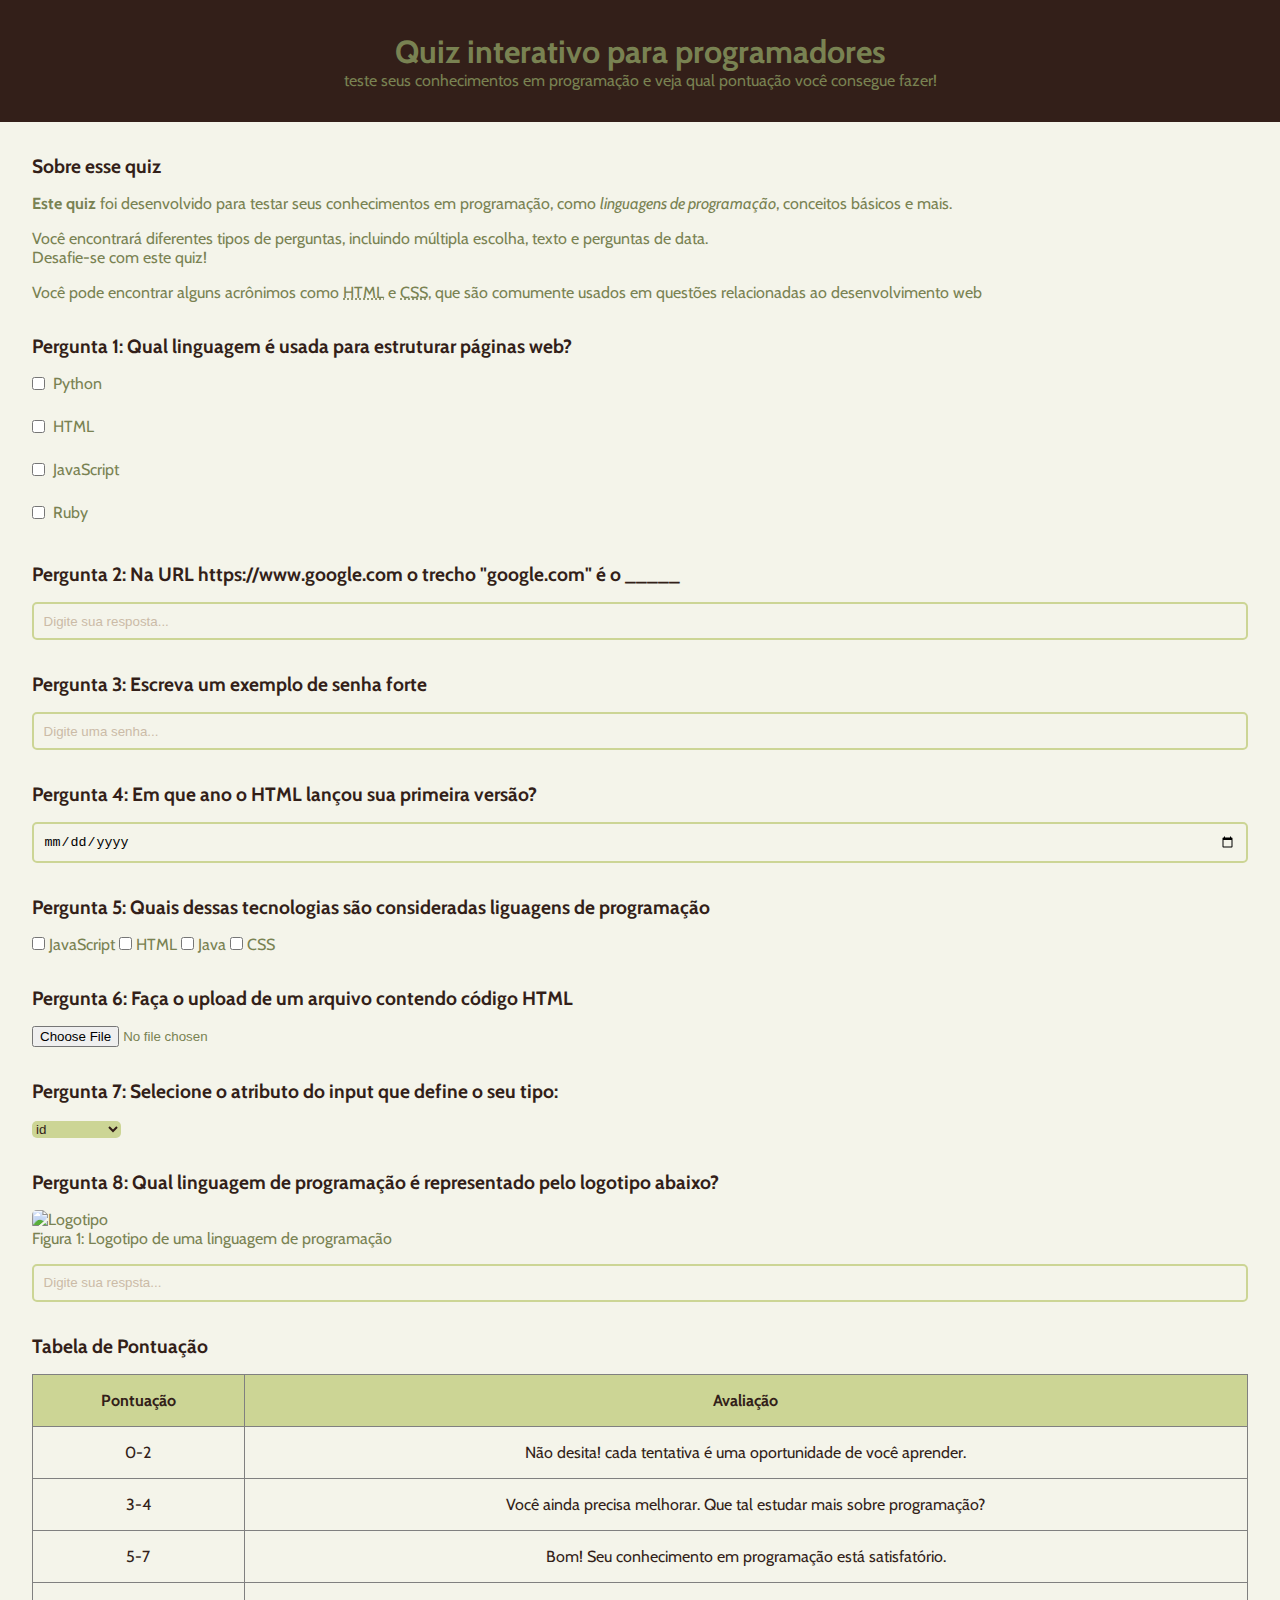
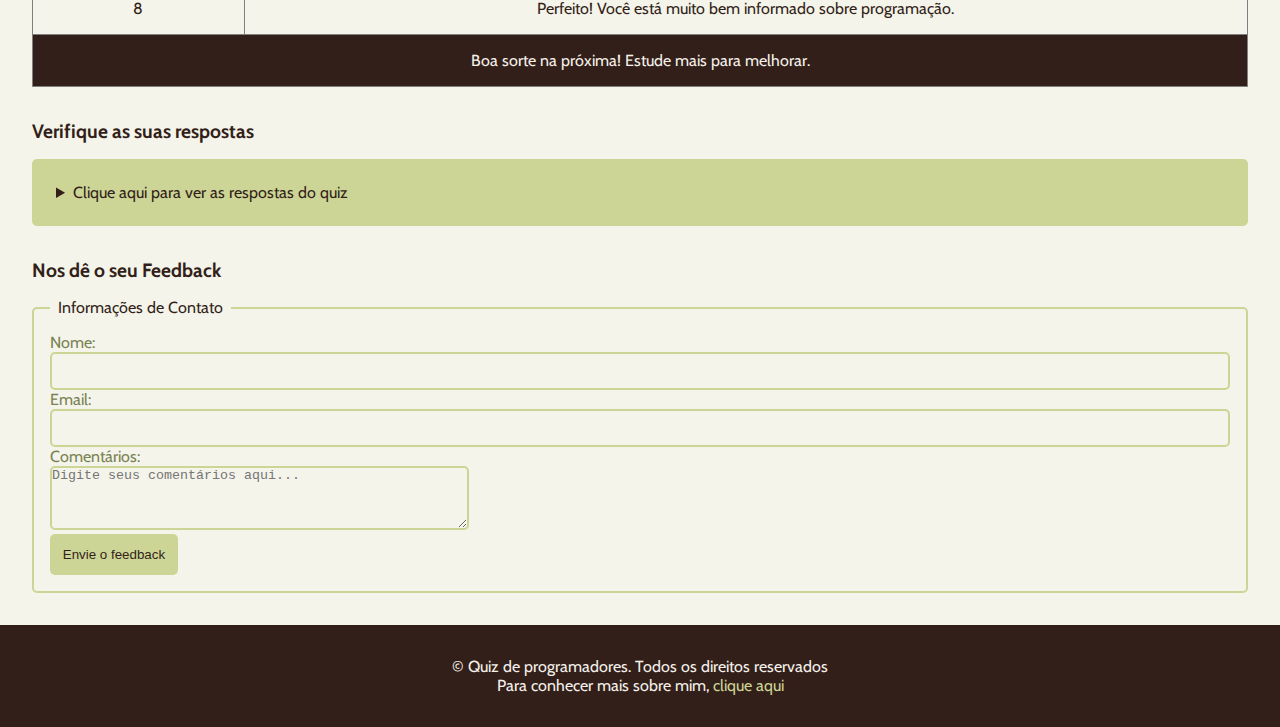
==== index.html @ dadb9cc4 "Update index.html" ====
<!DOCTYPE html>
<html>
    <head>
        <title>Quiz para programadores</title>
        <meta name="description" content="Um quiz interativo para testar seus conecimentos">
        <link rel="stylesheet" href="index.css">
    </head>
    <body> 
        <header>
            <h1>Quiz interativo para programadores</h1>
            <p>teste seus conhecimentos em programação e veja qual 
            pontuação você consegue fazer!</p>
        </header>
        <main>
            <!--Introdução-->
            <section>
                <h2>Sobre esse quiz</h2>
                <p>
                 <strong>Este quiz</strong> foi desenvolvido para testar seus
                 conhecimentos em programação, como <em>linguagens de 
                 programação</em>, conceitos básicos e mais.
                </p>
                <p>
                    Você encontrará diferentes tipos de perguntas, incluindo 
                    múltipla escolha, texto e perguntas de data. <br> Desafie-se com este 
                    quiz!
                </p>
                <p>
                    Você pode encontrar alguns acrônimos como <abbr title="HyperText Markup Language">HTML</abbr> e <abbr title="Cascade Style Sheets">CSS</abbr>, que são 
                    comumente usados em questões relacionadas ao desenvolvimento web
                </p>

            </section>
            <!--Pergunta 1: múltipla escolha-->
            <section>
                <h2>
                    Pergunta 1: Qual linguagem é usada para estruturar páginas web?
                </h2>
                <div class="checkbox-container">
                    <input type="checkbox" id="python">
                    <label for="python">Python</label>
                  </div>
                  
                  <div class="checkbox-container">
                    <input type="checkbox" id="html">
                    <label for="html">HTML</label>
                  </div>
                  
                  <div class="checkbox-container">
                    <input type="checkbox" id="javascript">
                    <label for="javascript">JavaScript</label>
                  </div>
                  
                  <div class="checkbox-container">
                    <input type="checkbox" id="ruby">
                    <label for="ruby">Ruby</label>
                  </div>
            </section>
            <!--Pergunta 2: texto-->
            <section>
                <h2>Pergunta 2: Na URL https://www.google.com o trecho "google.com" é o _____</h2>
                <form>
                    <input type="text" id="p2" name="pergunta2" placeholder="Digite sua resposta...">
                </form>
            </section>
            <!--Pergunta 3: senha-->
            <section>
                <h2>
                    Pergunta 3: Escreva um exemplo de senha forte
                </h2>
                <form>
                    <input type="password" id="p3" name="pergunta3" placeholder="Digite uma senha...">
                </form>
            </section>
            <!--Pergunta 4: data-->
            <section>
                <h2>
                    Pergunta 4: Em que ano o HTML lançou sua primeira versão?
                </h2>
                <form>
                    <input type="date" id="p4" name="pergunta4" >
                </form>
            </section>
            <!--Pergunta 5: seleção múltipla-->
            <section>
                <h2>
                    Pergunta 5: Quais dessas tecnologias são consideradas liguagens de programação
                </h2>
                <form>
                    <input type="checkbox" id="p5a" name="pergunta5" value="JavaScript">
                    <label for="p5a">
                        JavaScript
                    </label>
                    <input type="checkbox" id="p5b" name="pergunta5" value="HTML">
                    <label for="p5b">
                        HTML
                    </label>
                    <input type="checkbox" id="p5c" name="pergunta5" value="Java">
                    <label for="p5c">
                        Java
                    </label>
                    <input type="checkbox" id="p5d" name="pergunta5" value="CSS">
                    <label for="p5d">
                        CSS
                    </label>
                </form>
            </section>
            <!--Pergunta 6: upload de arquivo-->
            <section>
                <h2>
                    Pergunta 6: Faça o upload de um arquivo contendo código HTML 
                </h2>
                <form>
                    <input type="file" id="p6" name="pergunta6">
                </form>
            </section>
            <!--Pergunta 7: menu suspenso-->
            <section>
                <h2>
                    Pergunta 7: Selecione o atributo do input que define o seu tipo:
                </h2>
                <form>
                    <select name="pergunta7" id="p7">
                        <option value="id">id</option>
                        <option value="type">type</option>
                        <option value="placeholder">placeholder</option>
                    </select>
                </form>
            </section>
            <!--Pergunta 8: imagem-->
            <section>
                <h2>
                    Pergunta 8: Qual linguagem de programação é representado pelo logotipo abaixo?
                </h2>
                <figure>
                    <img src="https://crazio-bl.github.io/ab0001/imagens/images.png" alt="Logotipo">
                    <figcaption> Figura 1: Logotipo de uma linguagem de programação</figcaption>
                </figure>
                <input type="text" id="p8" name="pergunta8" placeholder="Digite sua respsta...">
            </section>
            <!--Tabela de Pontuação-->
            <section>
                <h2>
                    Tabela de Pontuação
                </h2>
                <table border="1">
                    <thead>
                        <tr>
                            <th>Pontuação</th>
                            <th>Avaliação</th>
                        </tr>
                    </thead>
                    <tbody>
                        <tr>
                            <td>
                                0-2
                            </td>
                            <td>
                                Não desita! cada tentativa é uma oportunidade de você aprender.
                            </td> 
                        </tr>
                        <tr>
                            <td>
                                3-4
                            </td>
                            <td>
                                Você ainda precisa melhorar. Que tal estudar mais sobre programação?
                            </td> 
                        </tr>
                        <tr>
                            <td>
                                5-7
                            </td>
                            <td>
                                Bom! Seu conhecimento em programação está satisfatório.
                            </td> 
                        </tr>
                        <tr>
                            <td>
                                8
                            </td>
                            <td>
                                Perfeito! Você está muito bem informado sobre programação.
                            </td> 
                        </tr>
                    </tbody>
                    <tfoot>
                        <tr>
                            <td colspan="2">Boa sorte na próxima! Estude mais para melhorar.</td>
                        </tr>
                    </tfoot>
                </table>
            </section>
            <!--Lista de respostas-->
            <section>
                <h2>
                    Verifique as suas respostas
                </h2>
                <details>
                    <summary>Clique aqui para ver as respostas do quiz</summary>
                    <ol>
                        <li>HTML</li>
                        <li>Domínio</li>
                        <li>Resposta Variada</li>
                        <li>1991</li>
                        <li>JavaScript, Java</li>
                        <li>Arquivo de extensão .html</li>
                        <li>Type</li>
                        <li>Java</li>
                    </ol>
                </details>
            </section>
            <!--Formulário de Feedback-->
            <section>
                <h2> Nos dê o seu Feedback</h2>
                <form>
                    <fieldset>
                        <legend>Informações de Contato</legend>
                        <label for="name">Nome:</label>
                        <input type="text" id="name" name="name"><br>
                        <label for="email">Email:</label>
                        <input type="email" id="email" name="email"><br>
                        <label for="comentarios">Comentários:</label><br>
                        <textarea id="comentarios" name="comentarios" rows="4" cols="50" placeholder="Digite seus comentários aqui..."></textarea><br>
                        <button onclick="alert('Feedback enviado com sucesso!')">Envie o feedback</button>
                    </fieldset>
                </form>
            </section>
        </main>
        <footer>
            <p class="paragrafo-footer">&copy Quiz de programadores. Todos os direitos reservados</p>
            <p class="paragrafo-footer">Para conhecer mais sobre mim, <a href="sobremim.html" target="_blank">clique aqui</a></p>
        </footer>
    </body>
</html>
---- index.css ----
@import url('https://fonts.googleapis.com/css2?family=Cabin:ital,wght@0,400..700;1,400..700&display=swap');

* {
    margin: 0px;
    padding: 0px;
    box-sizing: border-box;
}

body {
    background-color: #f4f4ea;
    color: #798252;
    font-family: "cabin", sans-serif;
    font-weight: 400;
}

header {
    padding: 2rem;
    background-color: #331f19;
    text-align: center;
}

main {
    padding: 2rem;
    display: flex;
    flex-direction: column;
    gap: 2rem;
}

section {
    display: flex;
    flex-direction: column;
    gap: 1rem;
}

h2 {
    color: #331f19;
    font-size: 1.2rem;
}

input[type="radio"], input[type="checkbox"] {
    accent-color: #CCD595;
}

.checkbox-container {
    display: flex;
    align-items: center;
    gap: 8px; /* Espaço entre a checkbox e o texto */
    margin-bottom: 8px; /* Espaço entre cada item */
  }

input[type="text"], input[type="password"], input[type="date"], input[type="email"] {
    width: 100%;
    padding: 0.6rem;
    border: 2px solid #CCD595;
    outline: none;
    border-radius: 5px;
    background-color: transparent;
}

input::placeholder {
    color: #cbbba7;
}

select {
    cursor: pointer;
    background-color: #CCD595;
    color: #331f19;
    border-radius: 5px;
    border: none;
    outline: none;
}

img {
    width: 5rem;
    border-radius: 5px;
}

table {
    width: 100%;
    border-collapse: collapse;
}

th {
    background-color: #CCD595;
    color: #331f19;
    padding: 1rem;
}

td {
    color: #331f19;
    padding: 1rem;
    text-align: center;
}

tfoot td {
    background-color: #331f19;
    color: #F4F0EA;
}

details {
    background-color: #CCD595;
    border-radius: 5px;
    padding: 1rem;
}

summary {
    color: #331f19;
    margin: 0.5rem;
    cursor: pointer;
}

ol {
    margin-left: 1.5rem;
}

ol li {
    padding: 0.2rem;
}

fieldset {
    border: 2px solid #CCD595;
    border-radius: 5px;
    padding: 1rem;
}

legend {
    color: #331f19;
    padding: 0 0.5rem;
}

textarea {
    background-color: #CCD595;
    outline: none;
    border-radius: 5px;
    border: 2px solid #CCD595;
    background-color: transparent;
}

button {
    background-color: #CCD595;
    border: none;
    padding: 0.8rem;
    color: #331f19;
    border-radius: 5px;
    cursor: pointer;
}

footer {
    background-color: #331f19;
    padding: 2rem;
    text-align: center;
}

.paragrafo-footer {
    color: #F4F0EA;
}

footer a {
    text-decoration: none;
    color: #CCD595;
}
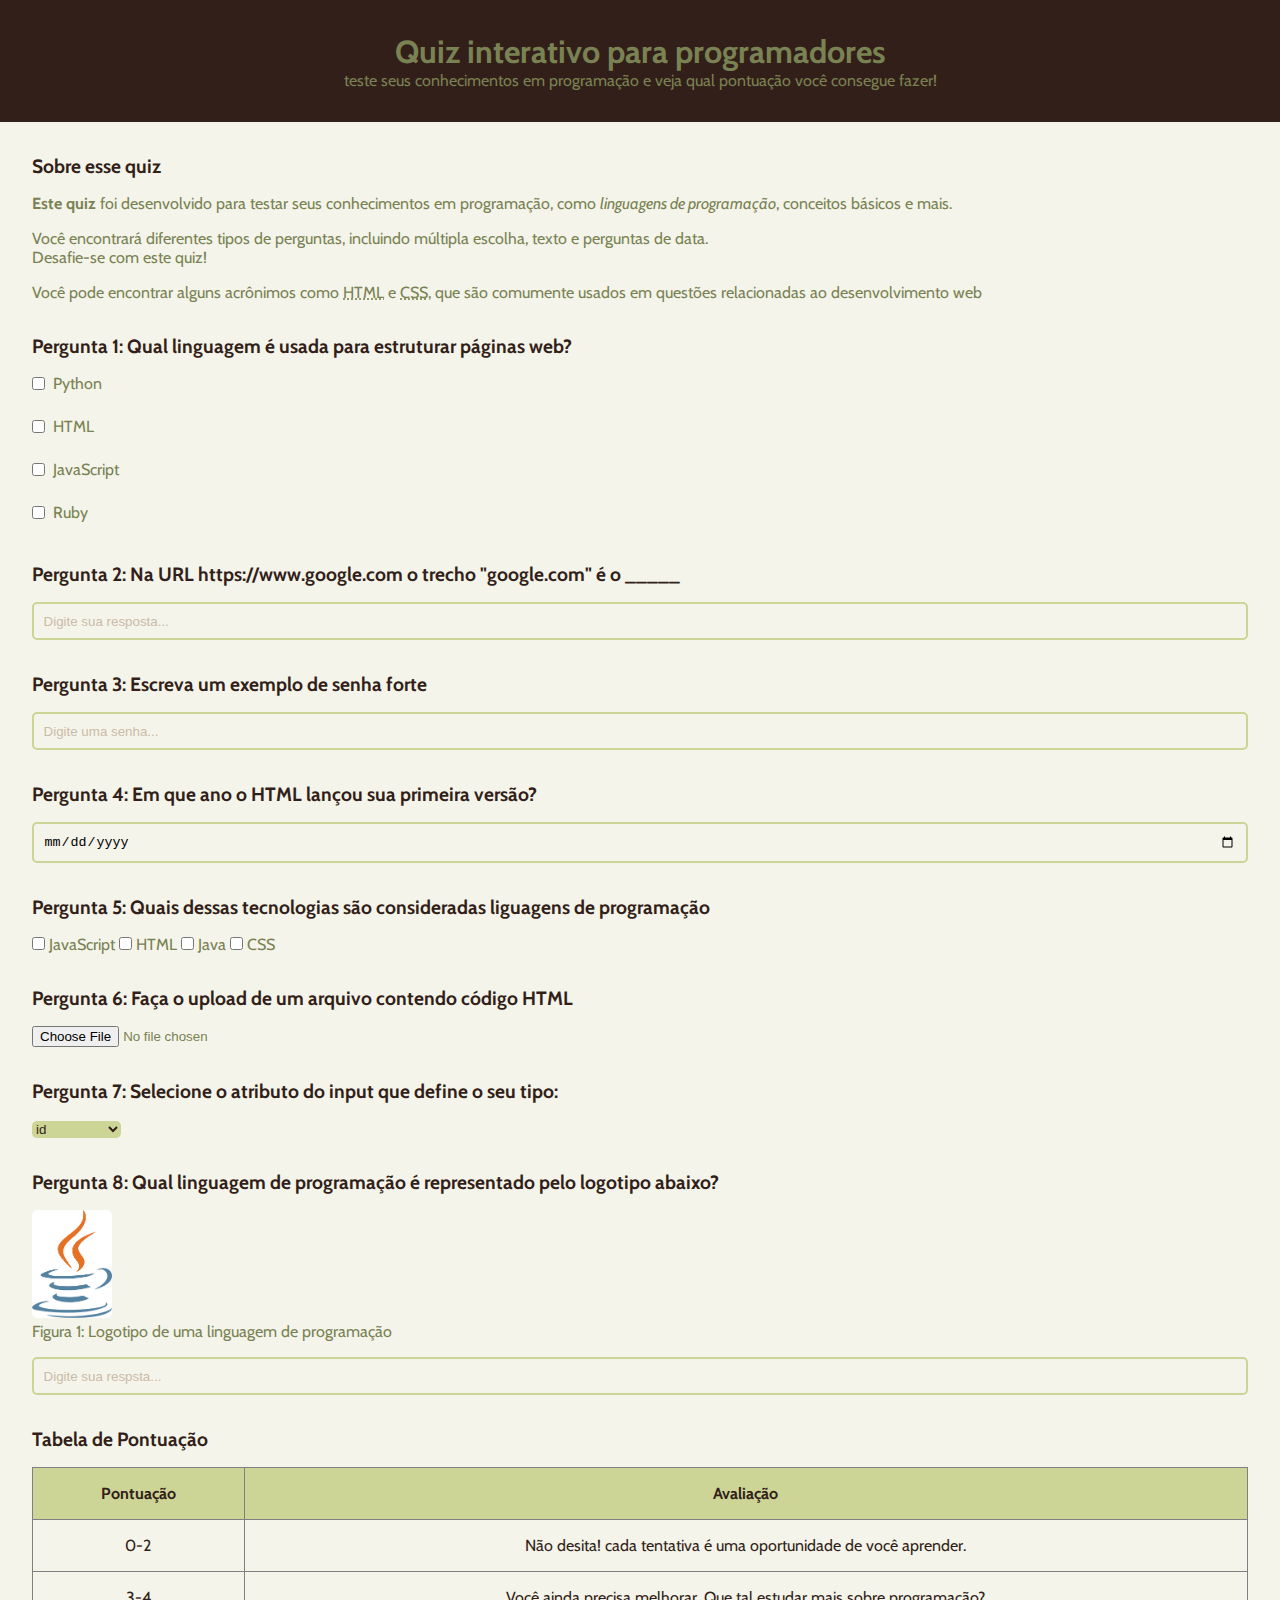
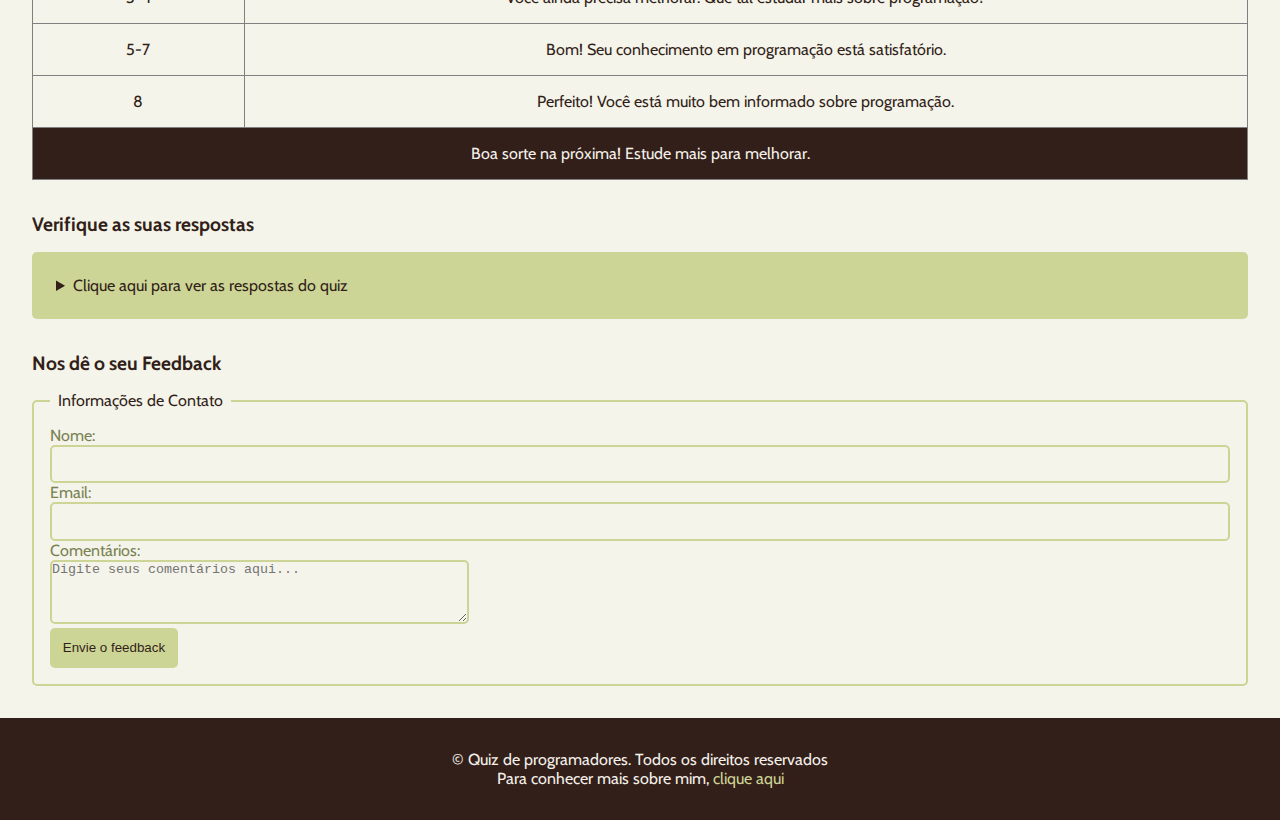
==== commit a1925bb2: "Update index.html" ====
--- a/index.html
+++ b/index.html
@@ -133,7 +133,7 @@
                     Pergunta 8: Qual linguagem de programação é representado pelo logotipo abaixo?
                 </h2>
                 <figure>
-                    <img src="https://crazio-bl.github.io/ab0001/imagens/images.png" alt="Logotipo">
+                    <img src="https://crazio-bl.github.io/ab0001/images.png" alt="Logotipo">
                     <figcaption> Figura 1: Logotipo de uma linguagem de programação</figcaption>
                 </figure>
                 <input type="text" id="p8" name="pergunta8" placeholder="Digite sua respsta...">
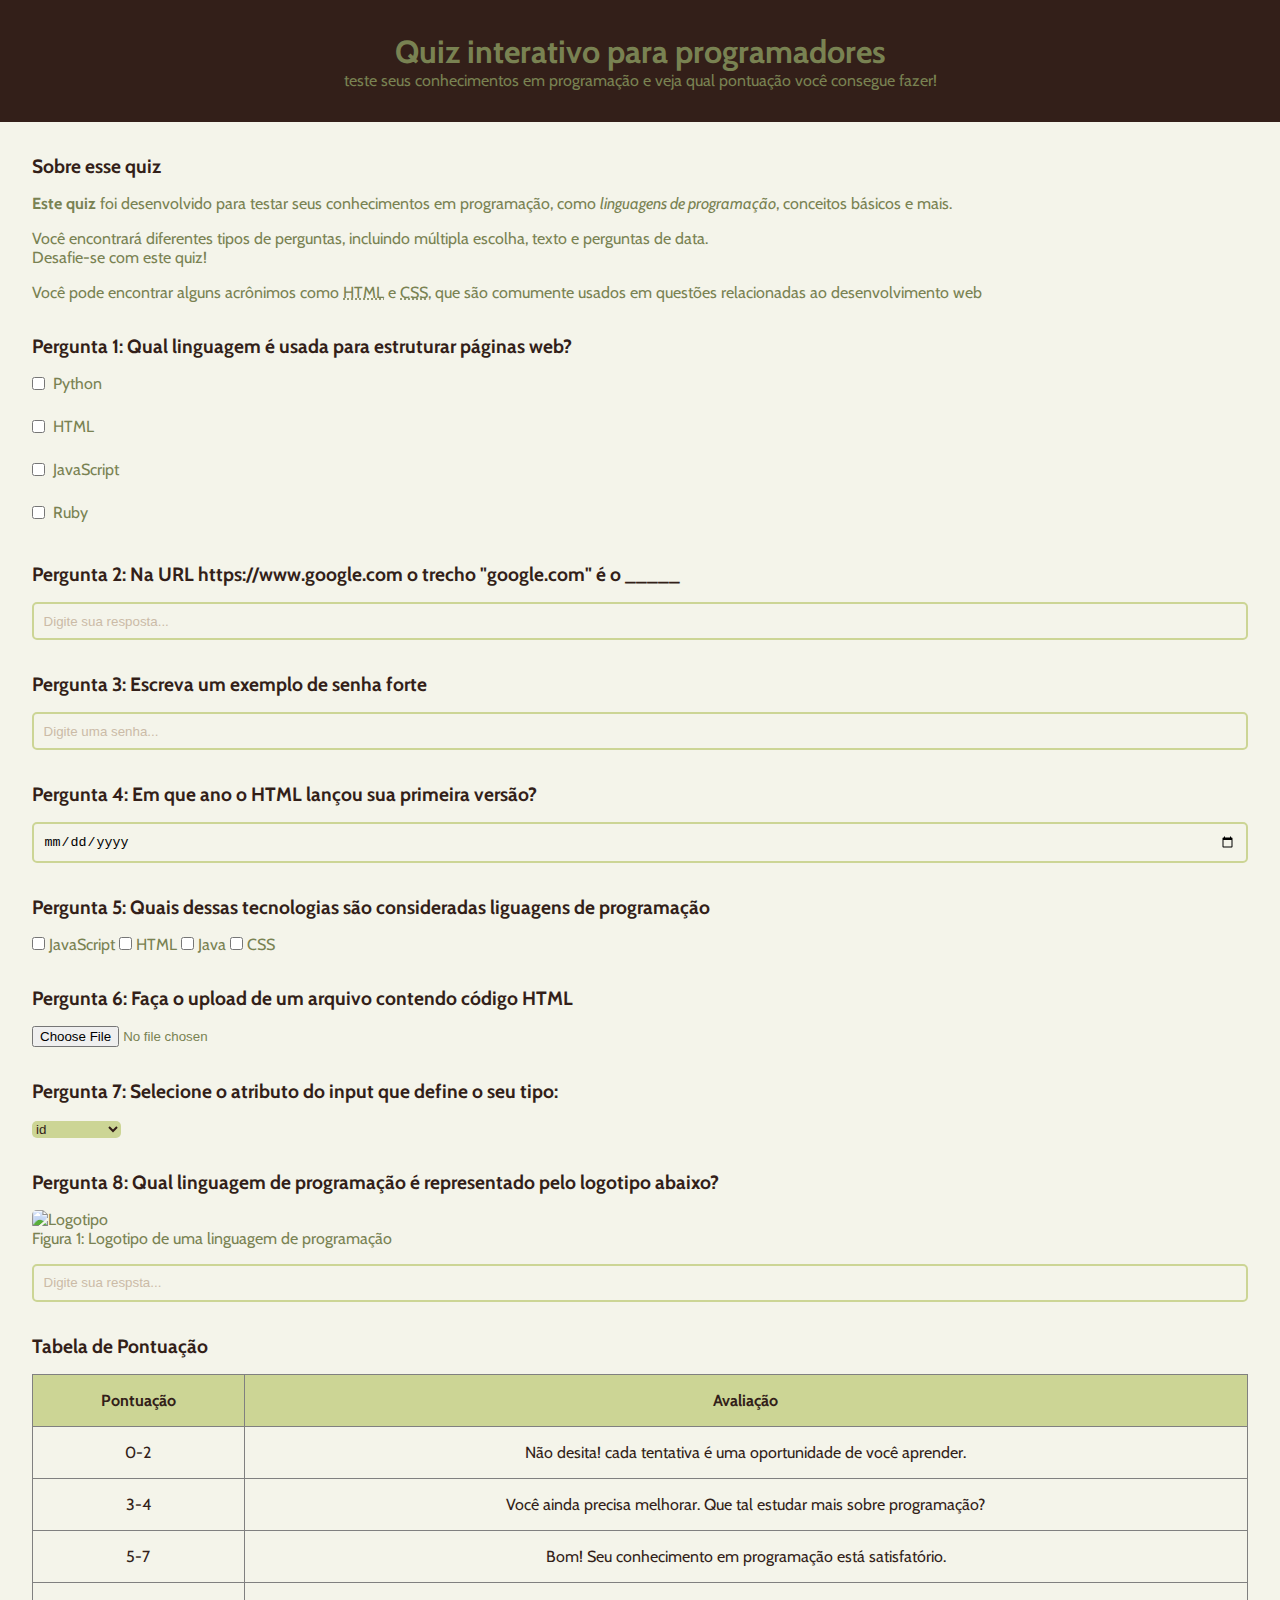
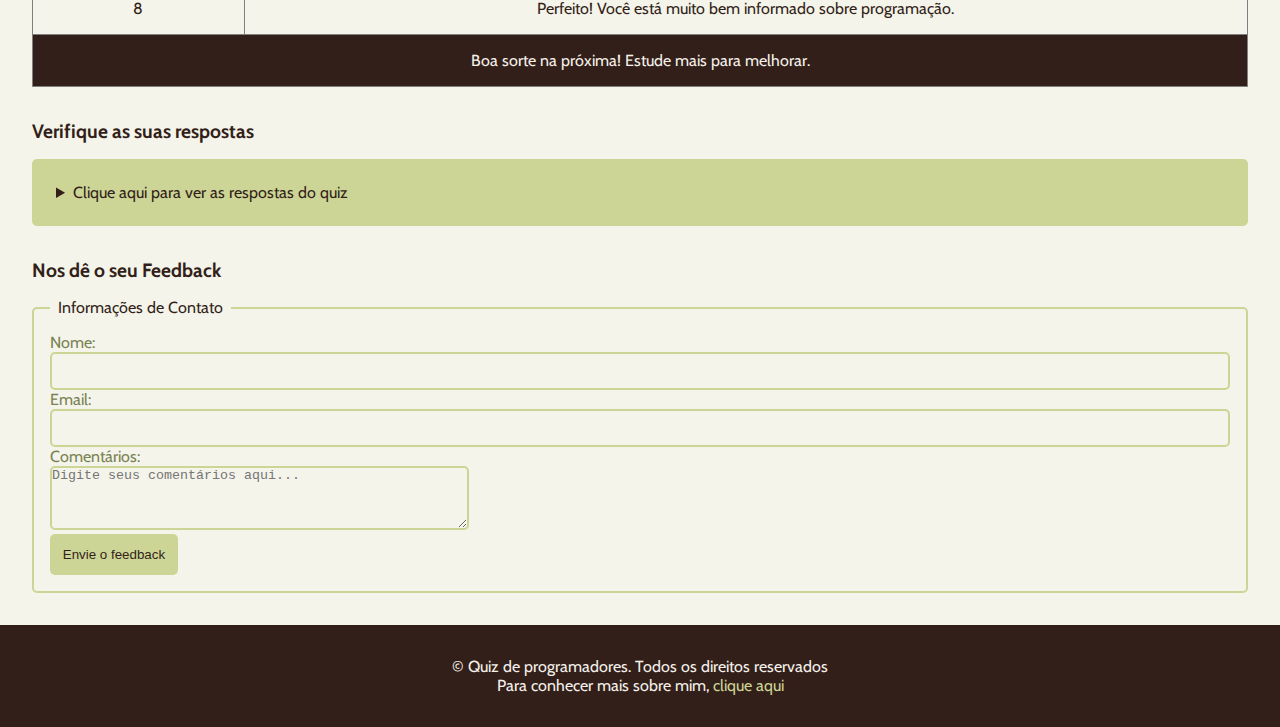
==== commit 52b565d0: "Update index.html" ====
--- a/index.html
+++ b/index.html
@@ -133,7 +133,7 @@
                     Pergunta 8: Qual linguagem de programação é representado pelo logotipo abaixo?
                 </h2>
                 <figure>
-                    <img src="https://crazio-bl.github.io/ab0001/images.png" alt="Logotipo">
+                    <img src="./ab0001/images.png" alt="Logotipo">
                     <figcaption> Figura 1: Logotipo de uma linguagem de programação</figcaption>
                 </figure>
                 <input type="text" id="p8" name="pergunta8" placeholder="Digite sua respsta...">
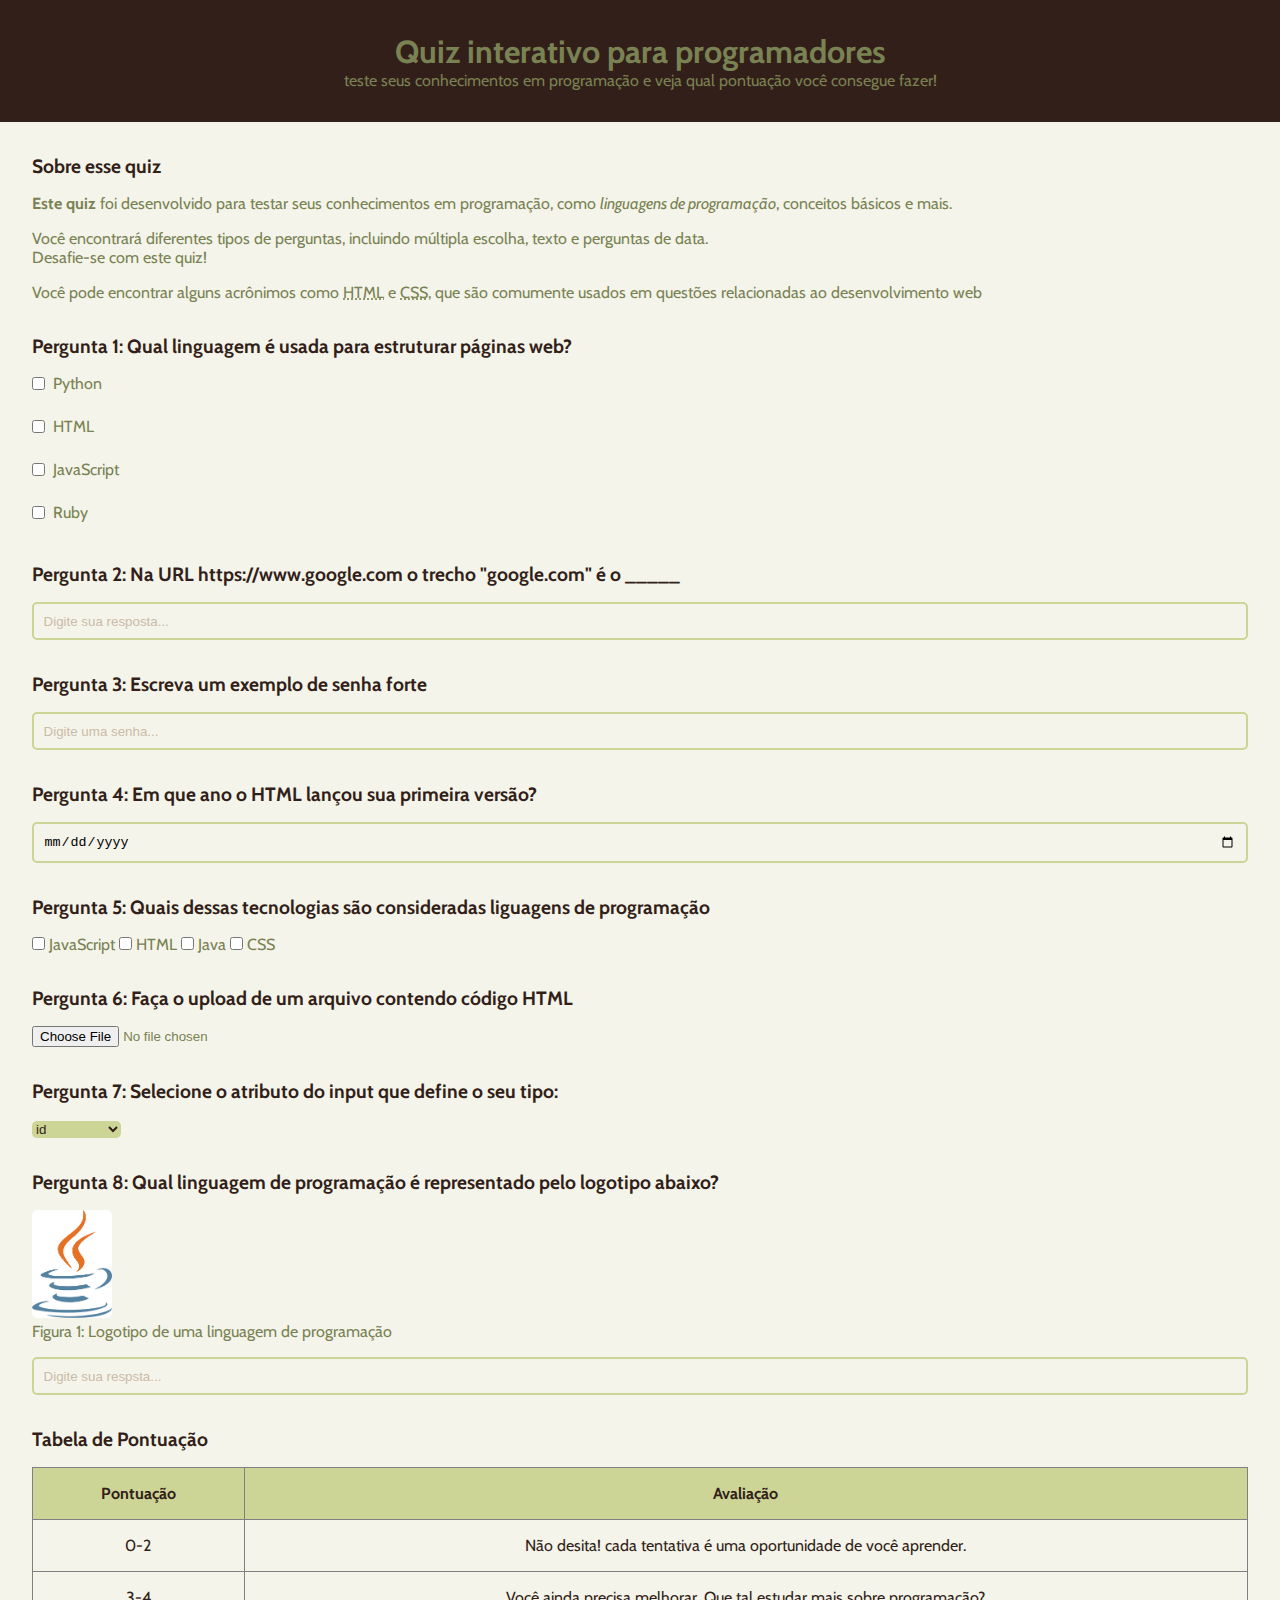
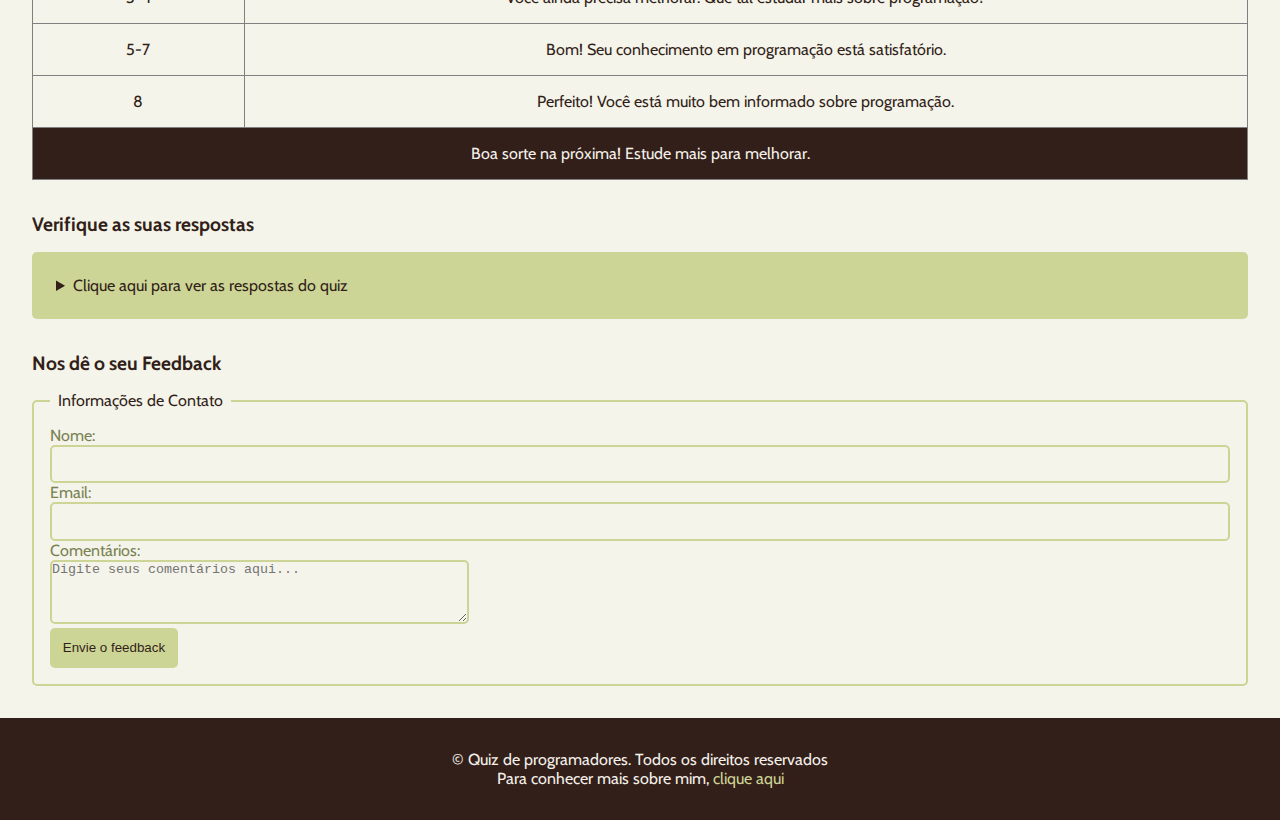
==== commit 5ebfb29f: "Update index.html" ====
--- a/index.html
+++ b/index.html
@@ -133,7 +133,7 @@
                     Pergunta 8: Qual linguagem de programação é representado pelo logotipo abaixo?
                 </h2>
                 <figure>
-                    <img src="./ab0001/images.png" alt="Logotipo">
+                    <img src="./images.png" alt="Logotipo de uma linguagem de programação">
                     <figcaption> Figura 1: Logotipo de uma linguagem de programação</figcaption>
                 </figure>
                 <input type="text" id="p8" name="pergunta8" placeholder="Digite sua respsta...">
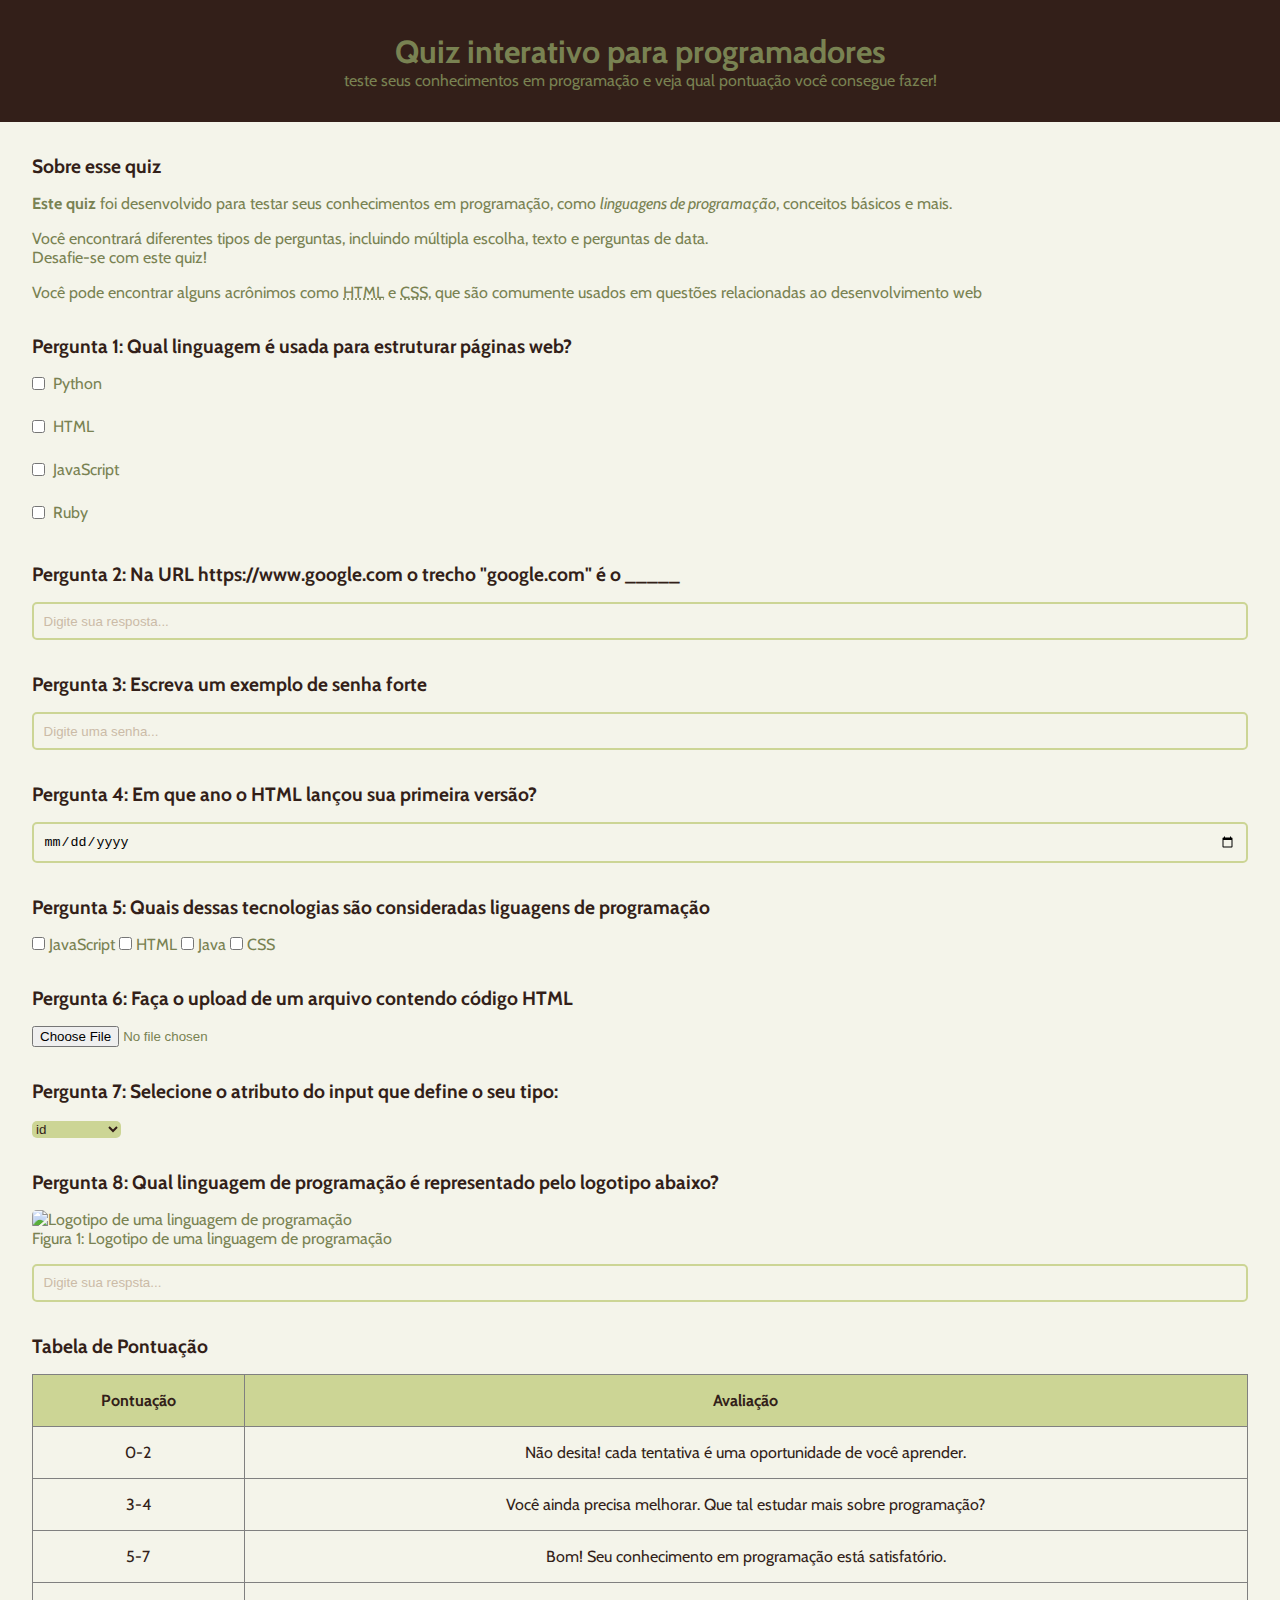
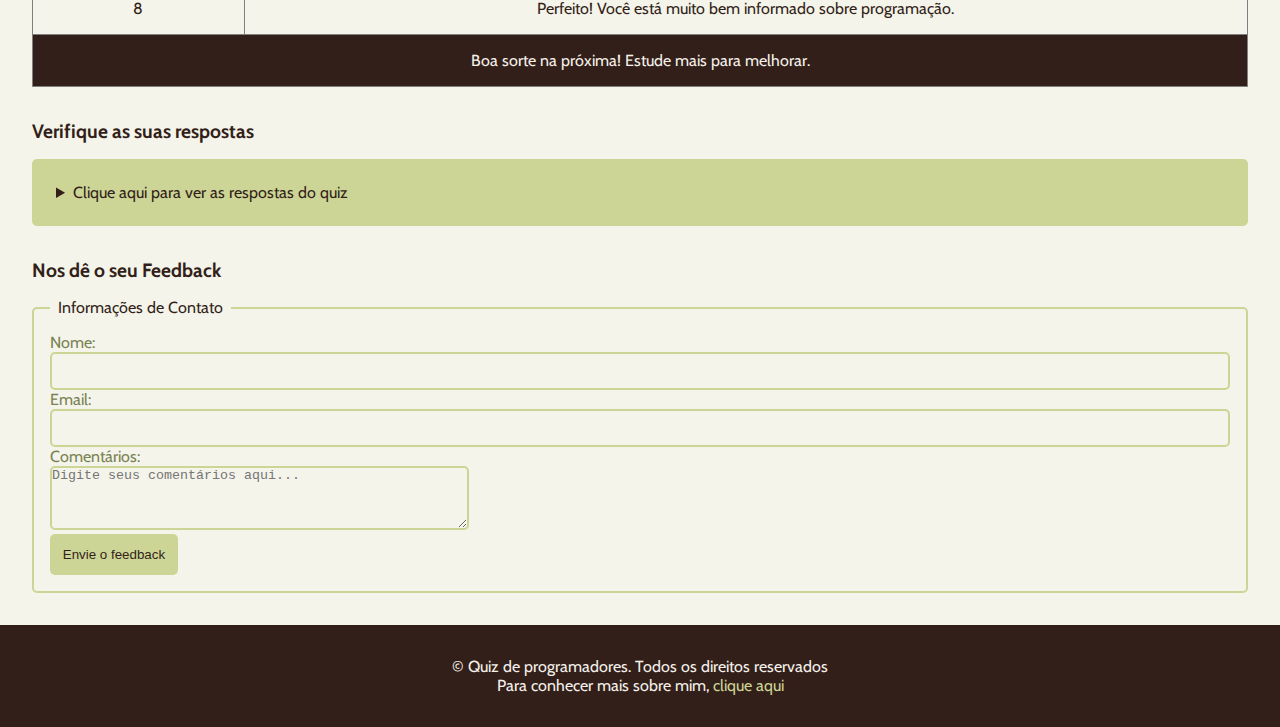
==== commit 557df187: "Update index.html" ====
--- a/index.html
+++ b/index.html
@@ -133,7 +133,7 @@
                     Pergunta 8: Qual linguagem de programação é representado pelo logotipo abaixo?
                 </h2>
                 <figure>
-                    <img src="./images.png" alt="Logotipo de uma linguagem de programação">
+                    <img src="downloads/images.png" alt="Logotipo de uma linguagem de programação">
                     <figcaption> Figura 1: Logotipo de uma linguagem de programação</figcaption>
                 </figure>
                 <input type="text" id="p8" name="pergunta8" placeholder="Digite sua respsta...">
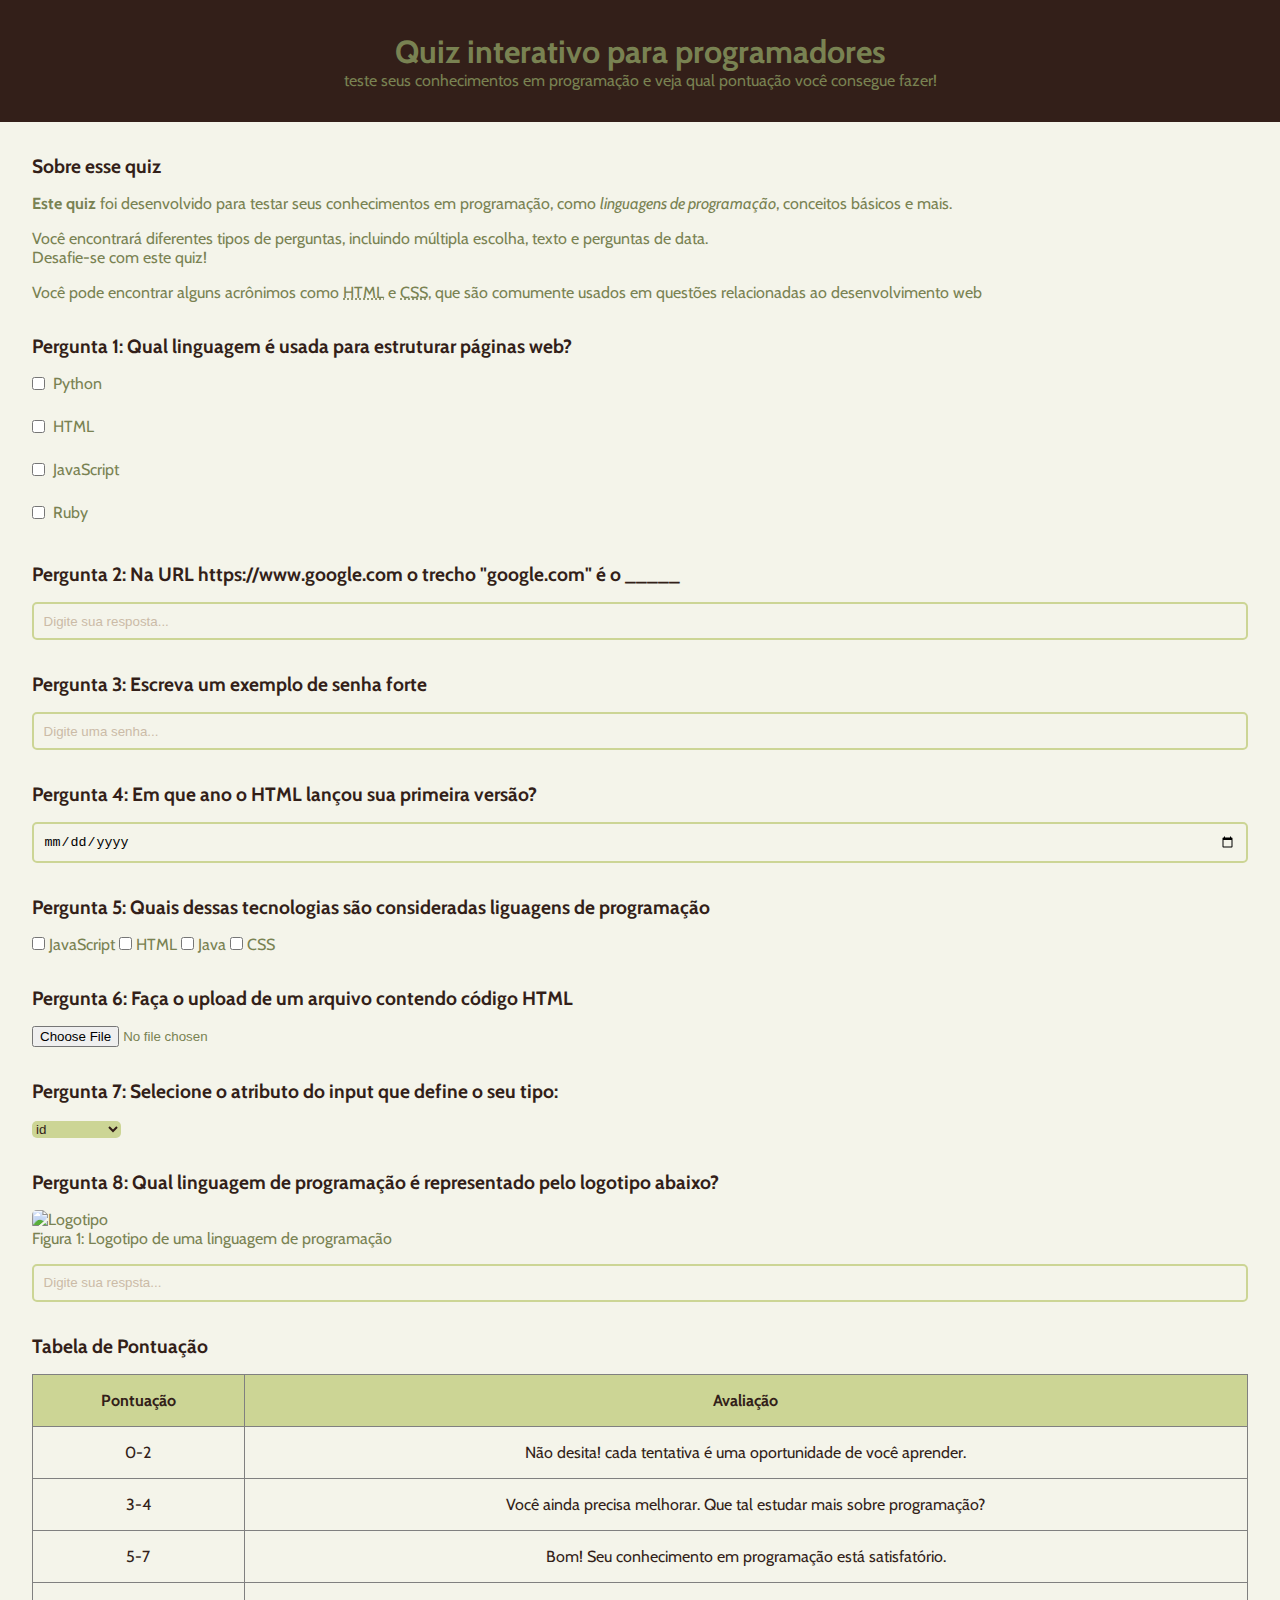
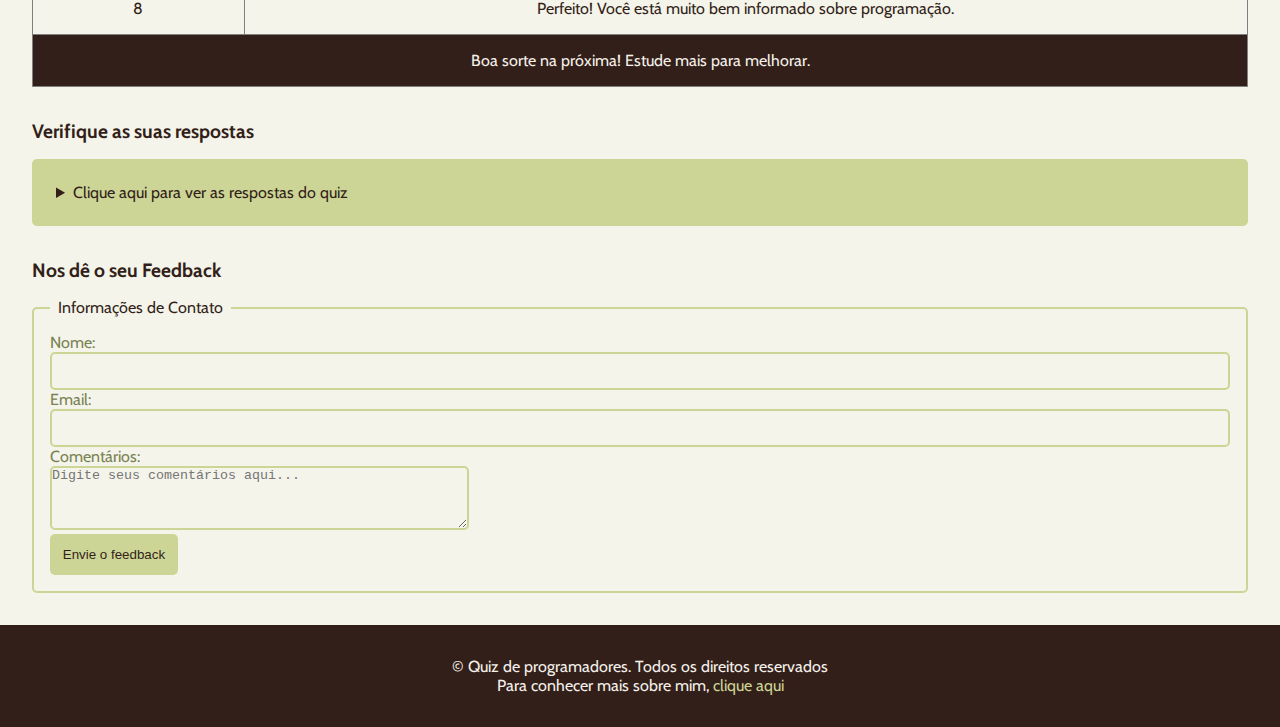
==== commit e14cbaeb: "Update index.html" ====
--- a/index.html
+++ b/index.html
@@ -133,7 +133,7 @@
                     Pergunta 8: Qual linguagem de programação é representado pelo logotipo abaixo?
                 </h2>
                 <figure>
-                    <img src="downloads/images.png" alt="Logotipo de uma linguagem de programação">
+                    <img src="ab0001/images.png" alt="Logotipo">
                     <figcaption> Figura 1: Logotipo de uma linguagem de programação</figcaption>
                 </figure>
                 <input type="text" id="p8" name="pergunta8" placeholder="Digite sua respsta...">
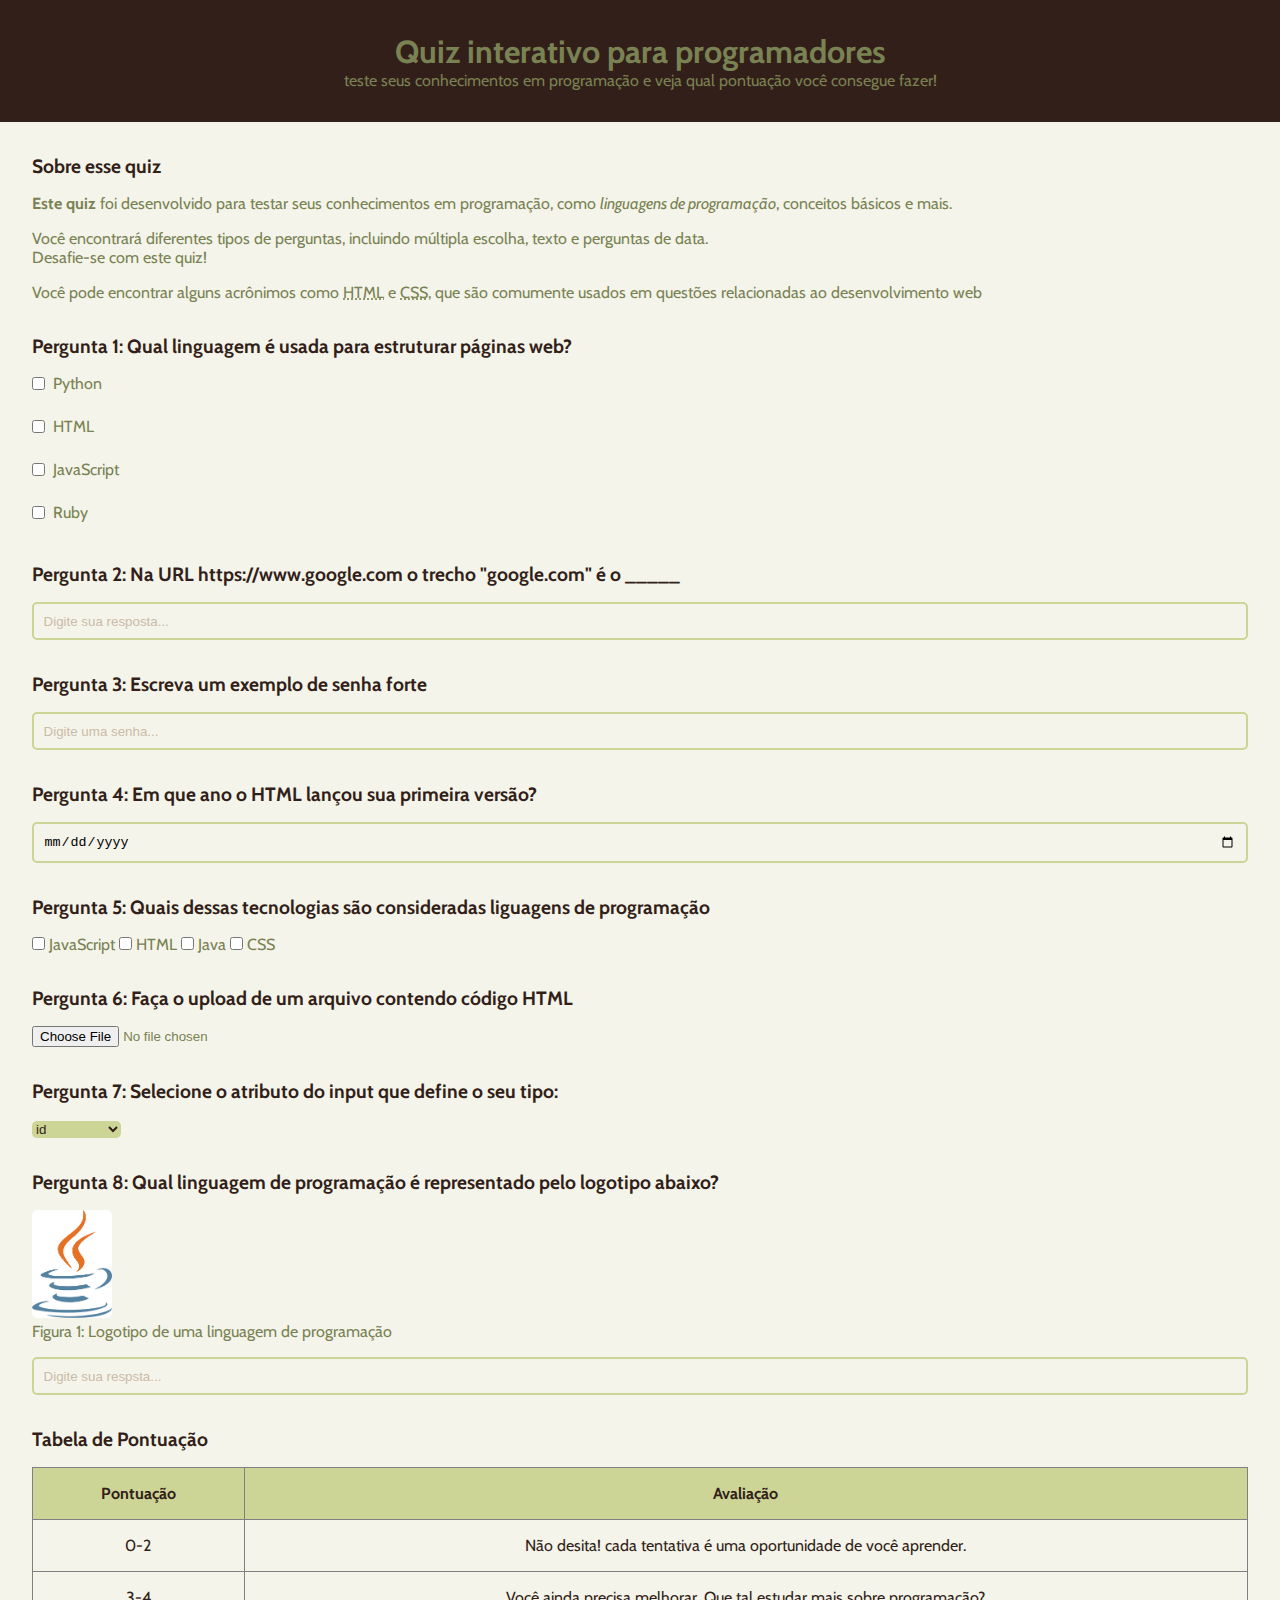
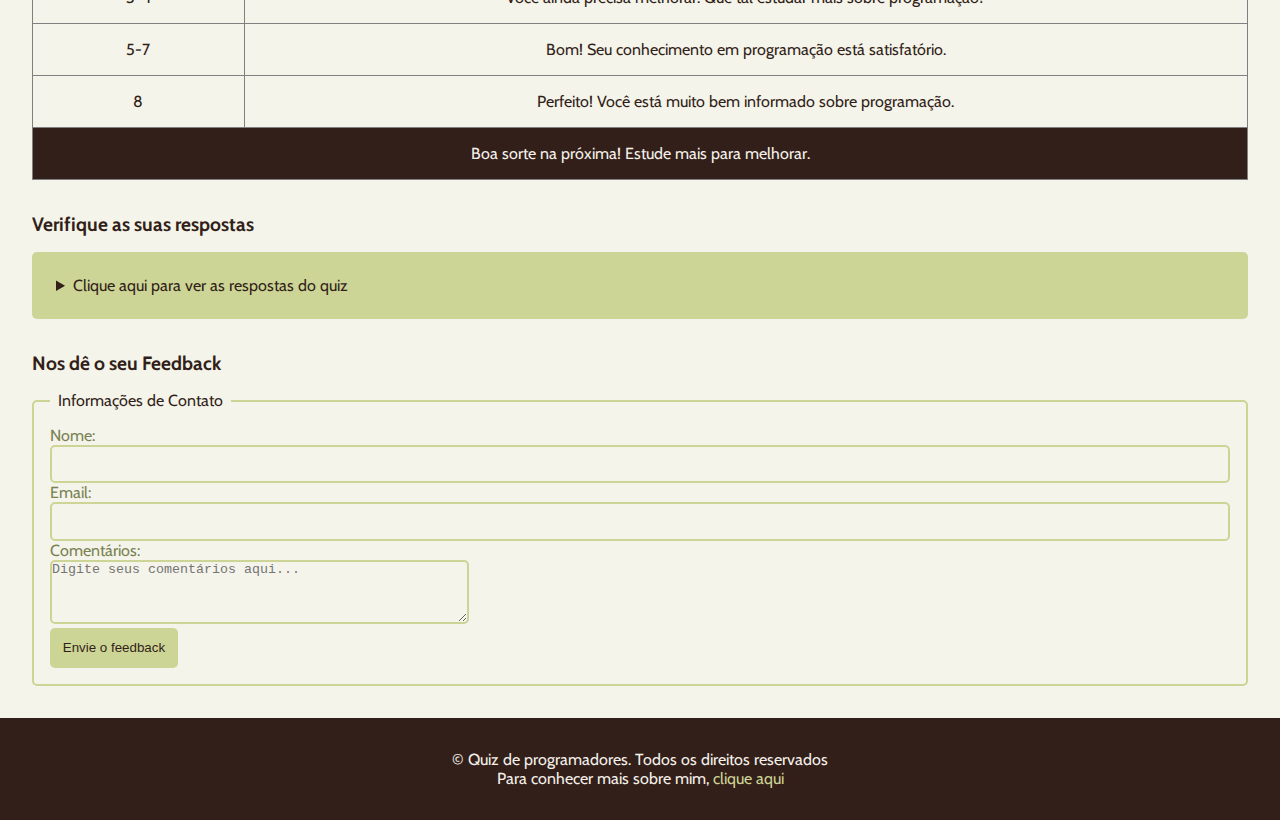
==== commit c4b89e8a: "Update index.html" ====
--- a/index.html
+++ b/index.html
@@ -133,7 +133,7 @@
                     Pergunta 8: Qual linguagem de programação é representado pelo logotipo abaixo?
                 </h2>
                 <figure>
-                    <img src="ab0001/images.png" alt="Logotipo">
+                    <img src="https://crazio-bl.github.io/ab0001/images.png" alt="Logotipo">
                     <figcaption> Figura 1: Logotipo de uma linguagem de programação</figcaption>
                 </figure>
                 <input type="text" id="p8" name="pergunta8" placeholder="Digite sua respsta...">
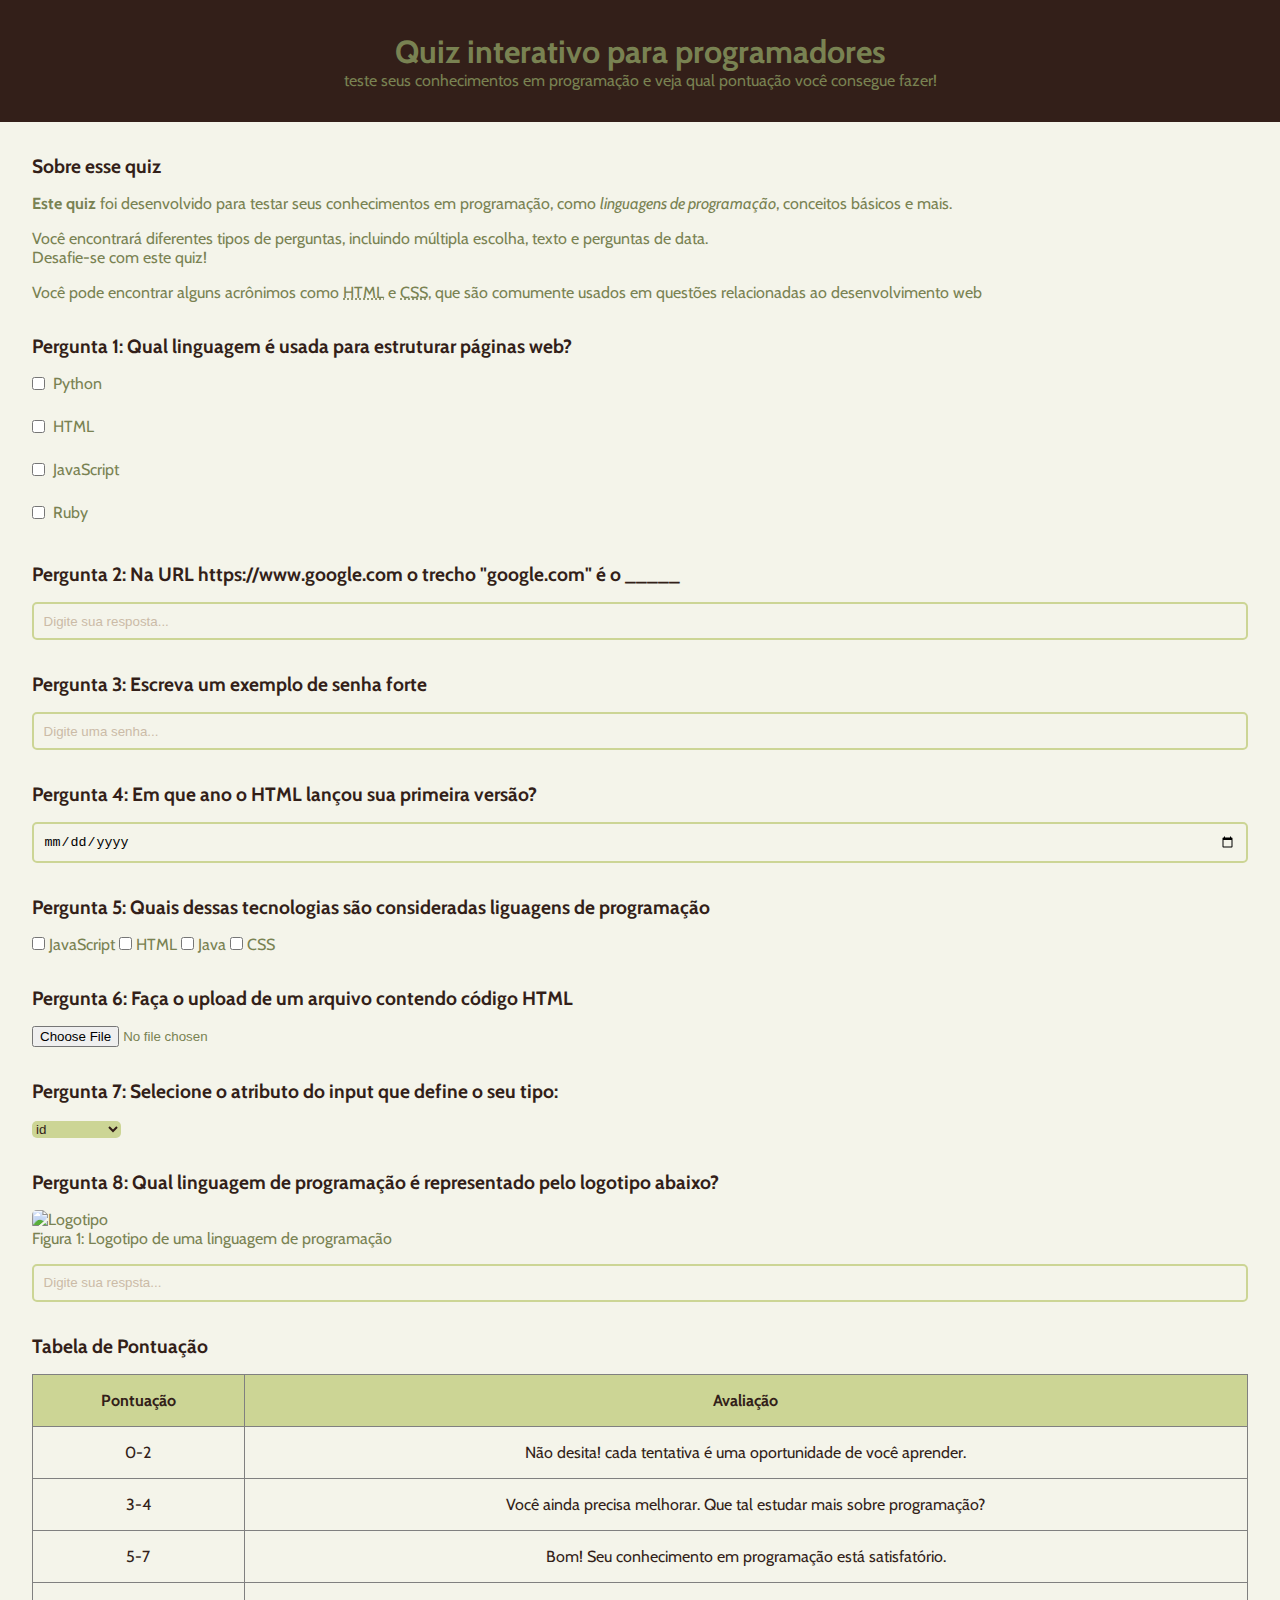
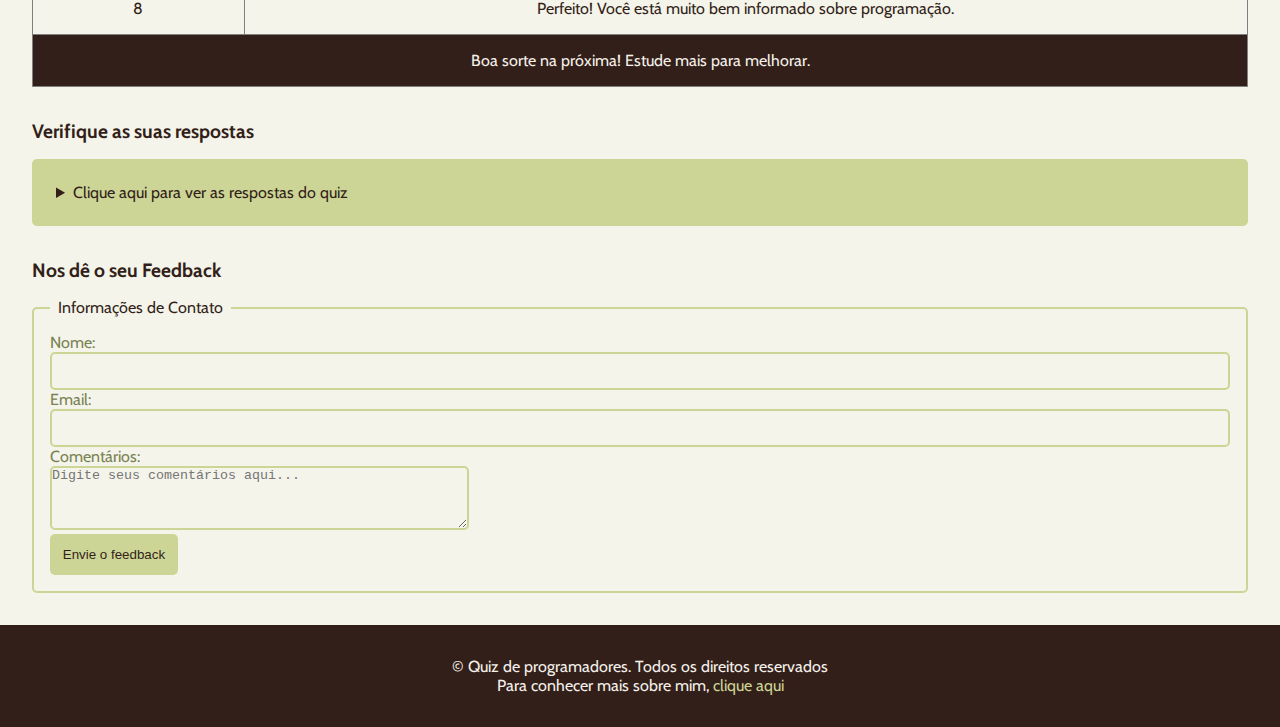
==== commit aa81e67e: "Update index.html" ====
--- a/index.html
+++ b/index.html
@@ -133,7 +133,7 @@
                     Pergunta 8: Qual linguagem de programação é representado pelo logotipo abaixo?
                 </h2>
                 <figure>
-                    <img src="https://crazio-bl.github.io/ab0001/images.png" alt="Logotipo">
+                    <img src="https://crazio-bl.github.io/ab0001/main/images.png" alt="Logotipo">
                     <figcaption> Figura 1: Logotipo de uma linguagem de programação</figcaption>
                 </figure>
                 <input type="text" id="p8" name="pergunta8" placeholder="Digite sua respsta...">
